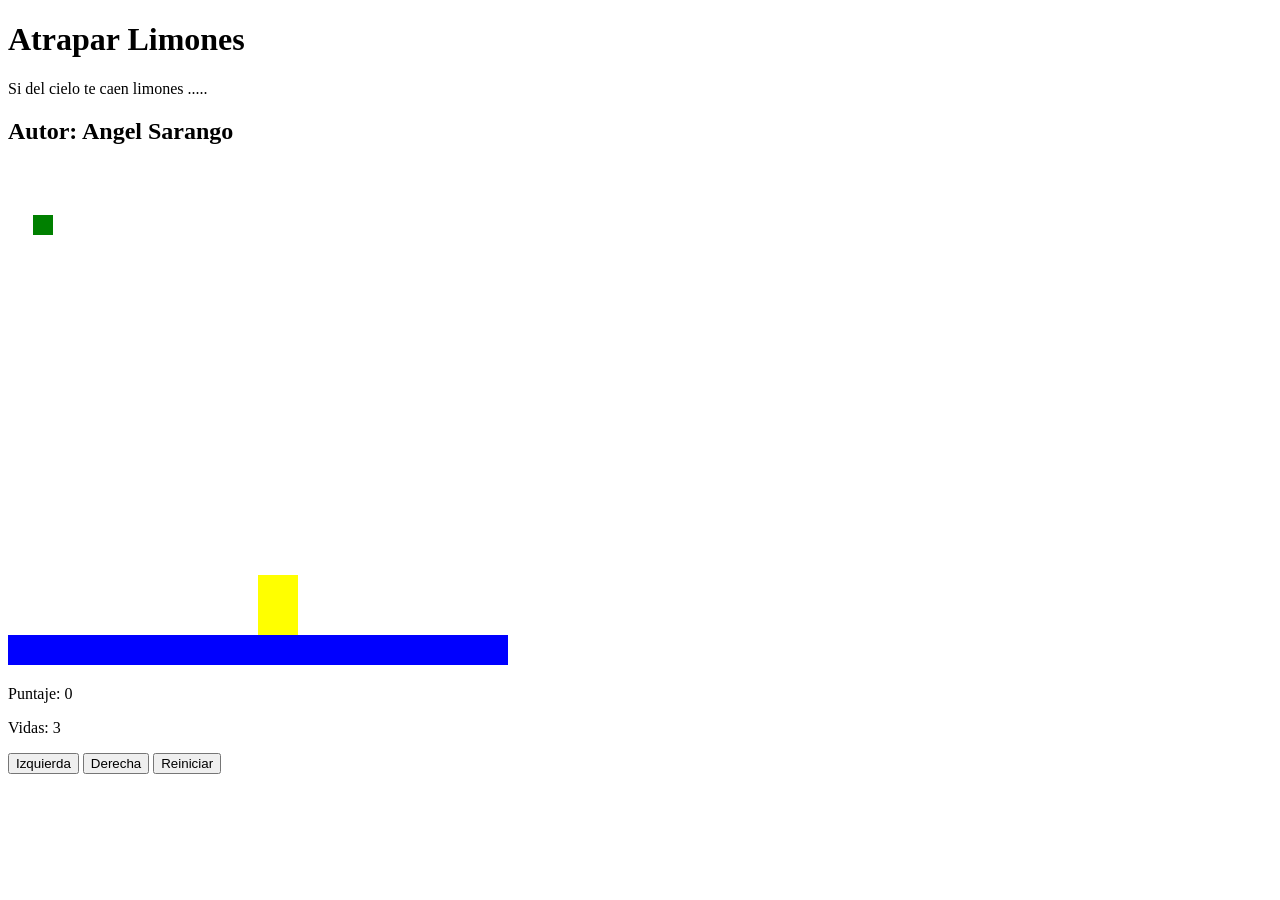
==== index.html @ 4d67134c "cambio de nombre a index" ====
<!DOCTYPE html>
<html>
<head>
  <title>Atrapa Limones</title>
 <link rel="stylesheet" href="limones.css">
</head>

<body onload="iniciar();">
  <div class="contenedor">
    <h1>Atrapar Limones</h1>
    <p>Si del cielo te caen limones ..... </p>
    <h2>Autor: Angel Sarango</h2>
    <canvas id="areaJuego" width="500" height="500"></canvas>
    <div class="panel">
      <p>Puntaje: <span id="txtPuntaje">0</span></p>
      <p>Vidas: <span id="txtVidas">3</span></p>
    </div>
    <div class="botones">
      <button onclick="moverIzquierda()">Izquierda</button>
      <button onclick="moverDerecha()">Derecha</button>
      <!-- <button onclick="bajarLimon()">Bajar Limon</button> -->
      <button onclick="reiniciar()">Reiniciar</button>
    </div>
  </div>
  <script src="limones.js"></script>
</body>
</html>
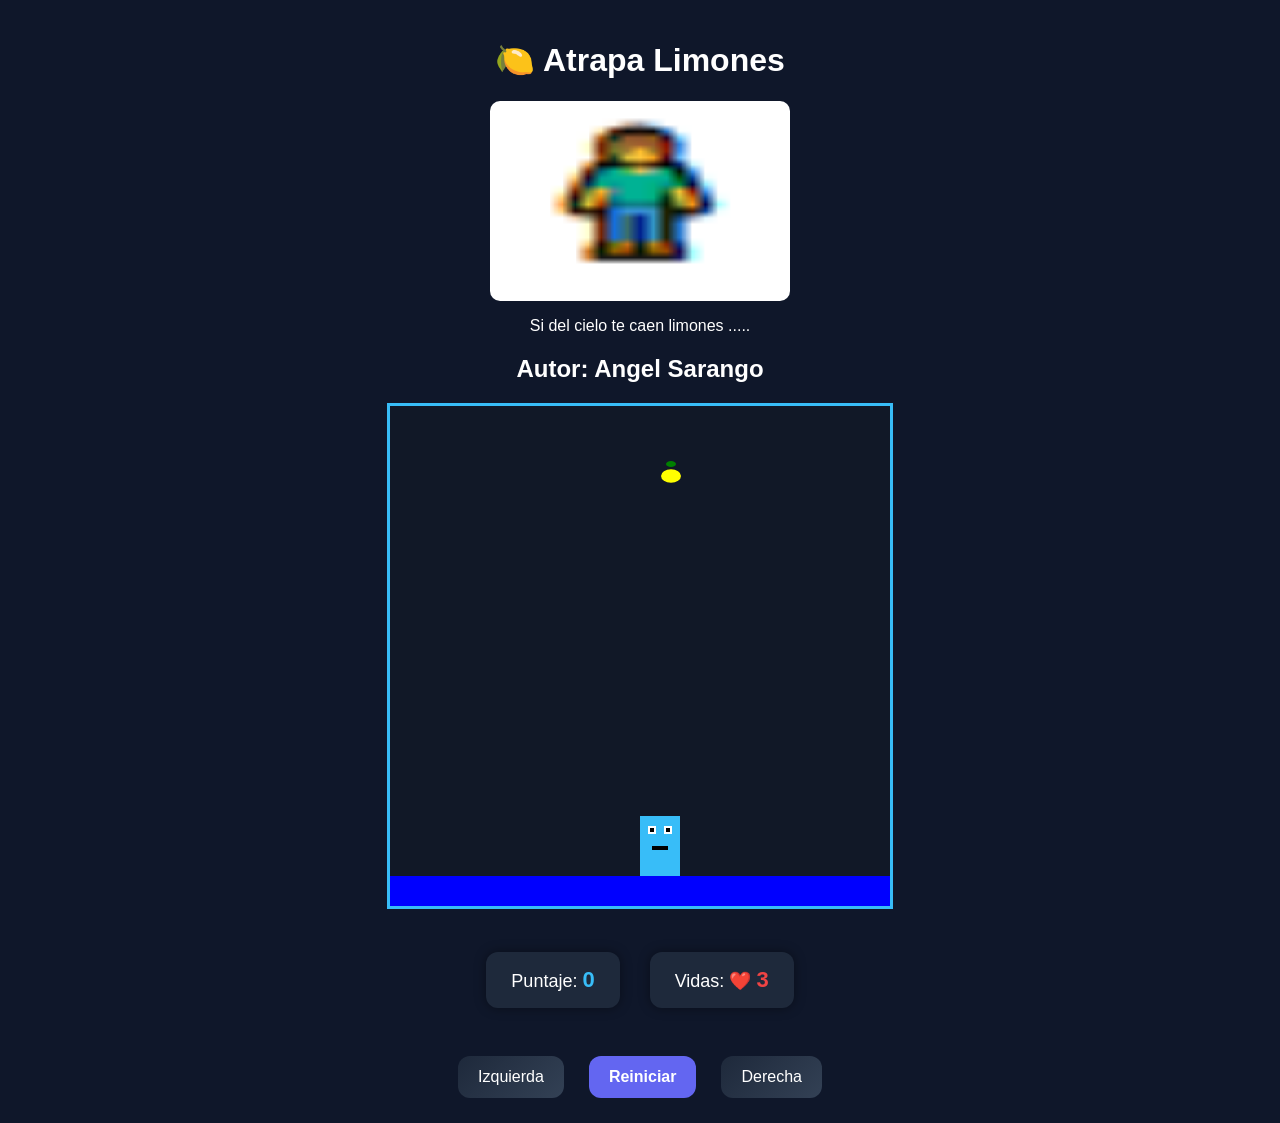
==== commit 630ba3df: "actualizacion de juego con IA" ====
--- a/index.html
+++ b/index.html
@@ -7,13 +7,19 @@
 
 <body onload="iniciar();">
   <div class="contenedor">
-    <h1>Atrapar Limones</h1>
+    <h1>🍋 Atrapa Limones</h1>
+    <img src="image/personaje.png" class="imagen-superior" width="10" height="200">
     <p>Si del cielo te caen limones ..... </p>
     <h2>Autor: Angel Sarango</h2>
     <canvas id="areaJuego" width="500" height="500"></canvas>
+    <div id="gameOver" class="overlay">
+      <h1>💔 Game Over</h1>
+      <p>Puntaje final: <span id="finalScore">0</span></p>
+    </div>
+
     <div class="panel">
       <p>Puntaje: <span id="txtPuntaje">0</span></p>
-      <p>Vidas: <span id="txtVidas">3</span></p>
+      <p>Vidas: ❤️ <span id="txtVidas">3</span></p>
     </div>
     <div class="botones">
       <button onclick="moverIzquierda()">Izquierda</button>
--- a/limones.css
+++ b/limones.css
@@ -0,0 +1,148 @@
+body {
+  font-family: Arial, sans-serif;
+  background-color: #0f172a;
+  color: white;
+  text-align: center;
+  margin: 0;
+  padding: 20px;
+}
+
+.contenedor {
+  max-width: 800px;
+  margin: 0 auto;
+}
+
+canvas {
+  background-color: #111827;
+  border: 3px solid #38bdf8;
+  display: block;
+  margin: 20px auto;
+}
+
+.panel {
+  margin: 20px 0;
+}
+
+.botones button {
+  margin: 5px;
+  padding: 10px 16px;
+  font-size: 16px;
+  cursor: pointer;
+}
+
+/* PANEL MEJORADO */
+.panel {
+  display: flex;
+  justify-content: center;
+  gap: 30px;
+  margin: 25px 0;
+}
+
+.panel p {
+  background: #1e293b;
+  padding: 15px 25px;
+  border-radius: 12px;
+  font-size: 18px;
+  box-shadow: 0 0 12px rgba(0,0,0,0.4);
+}
+
+/* DESTACAR NUMEROS */
+#txtPuntaje {
+  font-size: 22px;
+  color: #38bdf8;
+  font-weight: bold;
+}
+
+#txtVidas {
+  font-size: 22px;
+  color: #ef4444;
+  font-weight: bold;
+}
+
+/* BOTONES MEJORADOS */
+.botones {
+  display: flex;
+  justify-content: center;
+  align-items: center;
+  gap: 15px;
+  margin-top: 20px;
+}
+
+/* TODOS LOS BOTONES */
+.botones button {
+  background: linear-gradient(135deg, #1e293b, #334155);
+  color: white;
+  border: none;
+  padding: 12px 20px;
+  border-radius: 12px;
+  font-size: 16px;
+  cursor: pointer;
+  transition: all 0.3s ease;
+}
+
+/* EFECTO HOVER */
+.botones button:hover {
+  background: #38bdf8;
+  transform: scale(1.05);
+}
+
+/* BOTON REINICIAR DESTACADO */
+.botones button:nth-child(3) {
+  background: #6366f1;
+  font-weight: bold;
+}
+
+/* CENTRAR REINICIAR */
+.botones button:nth-child(3) {
+  order: 2;
+}
+
+.botones button:first-child {
+  order: 1;
+}
+
+.botones button:nth-child(2) {
+  order: 3;
+}
+
+/* OVERLAY CENTRADO */
+.overlay {
+  position: absolute;
+  top: 0;
+  left: 0;
+  width: 100%;
+  height: 100%;
+  background: rgba(15, 23, 42, 0.95);
+  display: none;
+
+  justify-content: center;
+  align-items: center;
+  flex-direction: column;
+
+  border-radius: 10px;
+  animation: fadeIn 0.5s ease;
+}
+
+/* TEXTO */
+.overlay h1 {
+  font-size: 40px;
+  color: #ef4444;
+}
+
+.overlay p {
+  font-size: 18px;
+  margin-top: 10px;
+}
+
+/* ANIMACION */
+@keyframes fadeIn {
+  from { opacity: 0; }
+  to { opacity: 1; }
+}
+
+.imagen-superior {
+  width: 300px;
+  display: block;
+  margin: 0 auto 10px auto;
+  border-radius: 10px;
+}
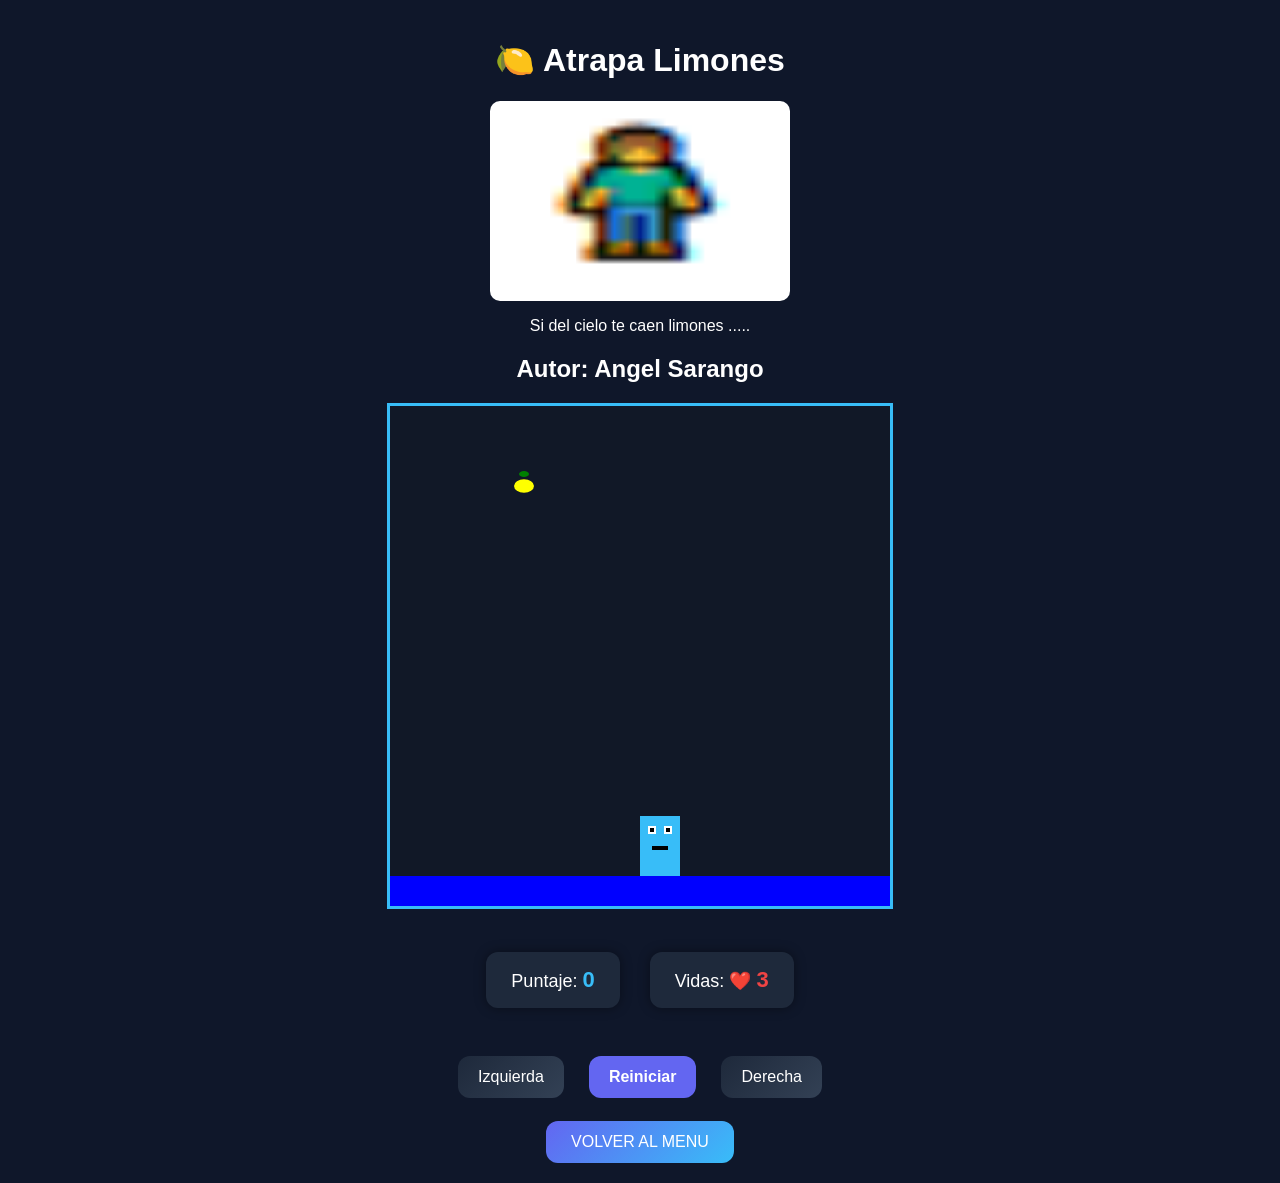
==== commit 4f1bb5d4: "Agregacion del boton volver a Menu Principal" ====
--- a/index.html
+++ b/index.html
@@ -24,9 +24,9 @@
     <div class="botones">
       <button onclick="moverIzquierda()">Izquierda</button>
       <button onclick="moverDerecha()">Derecha</button>
-      <!-- <button onclick="bajarLimon()">Bajar Limon</button> -->
       <button onclick="reiniciar()">Reiniciar</button>
-    </div>
+    </div><br>
+    <a href="https://menu-seven-mu.vercel.app/" class="btn-volver">VOLVER AL MENU</a>
   </div>
   <script src="limones.js"></script>
 </body>
--- a/limones.css
+++ b/limones.css
@@ -145,4 +145,22 @@
   display: block;
   margin: 0 auto 10px auto;
   border-radius: 10px;
+}
+
+/* BOTON */
+.btn-volver {
+    display: inline-block;
+    background: linear-gradient(135deg, #6366f1, #38bdf8);
+    color: white;
+    padding: 12px 25px;
+    border-radius: 12px;
+    text-decoration: none;
+    font-size: 16px;
+    transition: 0.3s;
+}
+
+/* HOVER */
+.btn-volver:hover {
+    transform: scale(1.05);
+    opacity: 0.9;
 }
